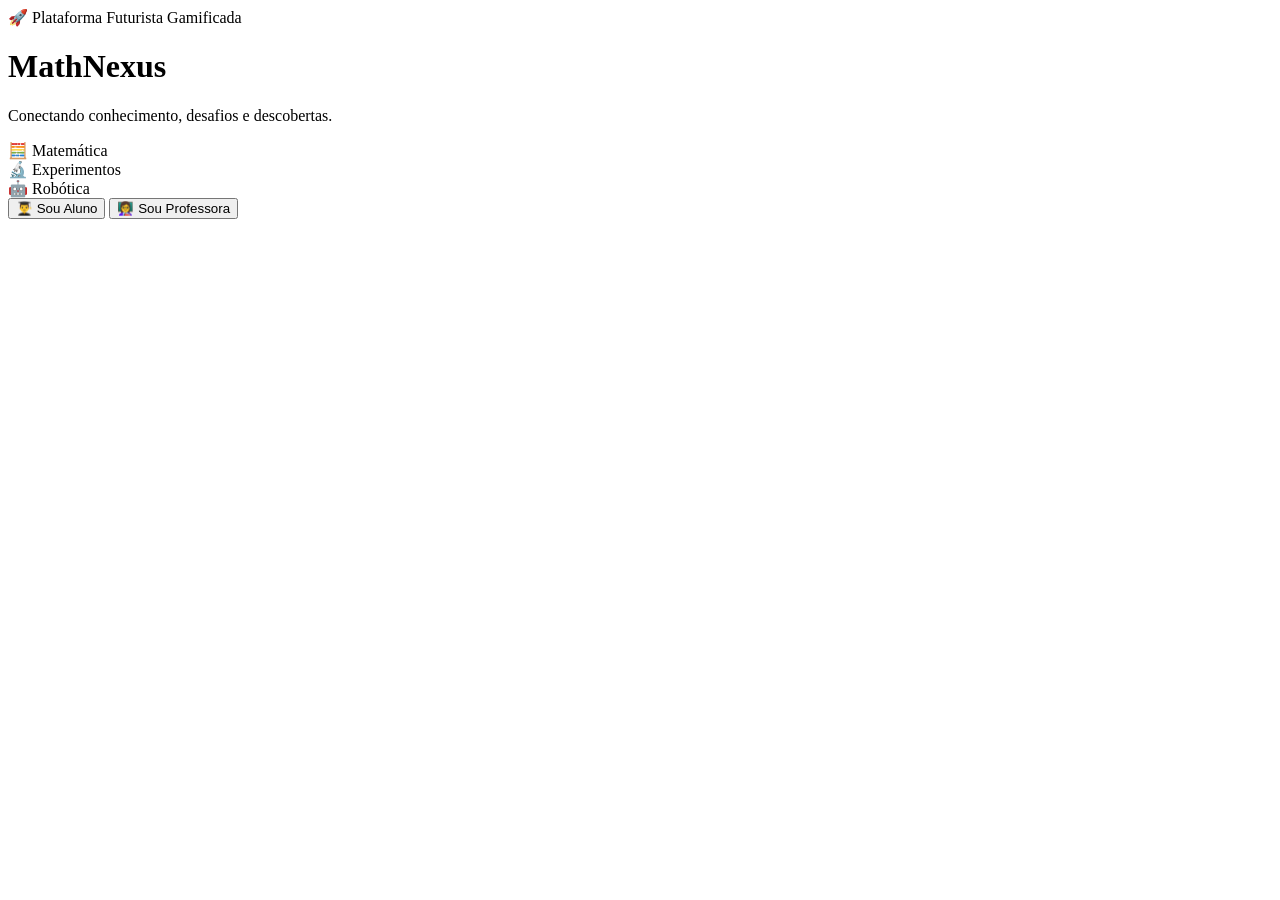
==== index.html @ cea9240c "Add initial HTML structure for MathNexus" ====
<!DOCTYPE html>
<html lang="pt-BR">
<head>
    <meta charset="UTF-8">
    <meta name="viewport" content="width=device-width, initial-scale=1.0">
    <title>MathNexus</title>

    <link rel="stylesheet" href="style.css">

    <meta name="theme-color" content="#050505">
</head>

<body>

    <div class="background"></div>

    <main class="container">

        <div class="card">

            <div class="badge">
                🚀 Plataforma Futurista Gamificada
            </div>

            <h1>
                Math<span>Nexus</span>
            </h1>

            <p class="subtitle">
                Conectando conhecimento,
                desafios e descobertas.
            </p>

            <div class="areas">

                <div class="area">
                    🧮 Matemática
                </div>

                <div class="area">
                    🔬 Experimentos
                </div>

                <div class="area">
                    🤖 Robótica
                </div>

            </div>

            <div class="buttons">

                <button class="btn aluno">
                    👨‍🎓 Sou Aluno
                </button>

                <button class="btn professor">
                    👩‍🏫 Sou Professora
                </button>

            </div>

        </div>

    </main>

</body>
</html>
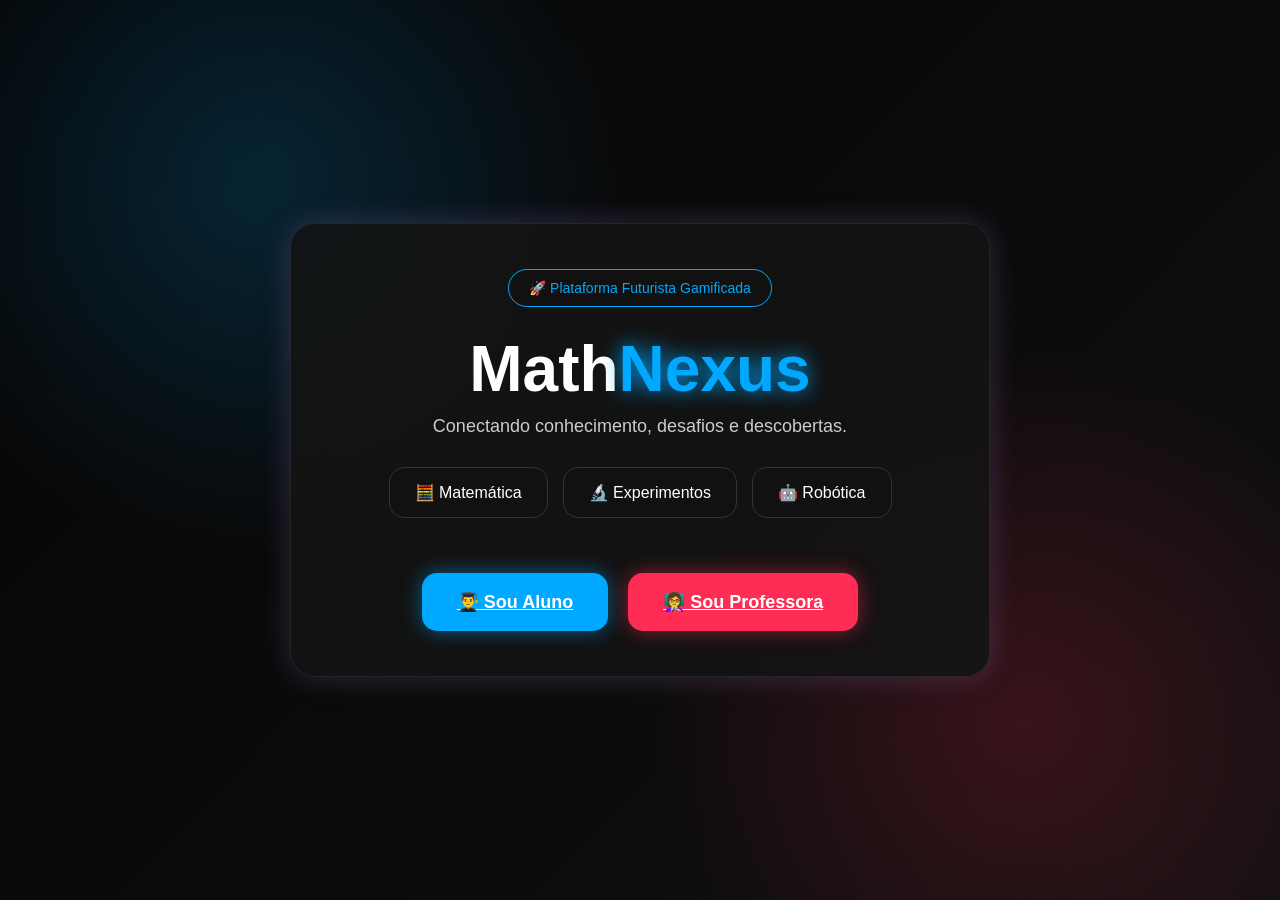
==== commit 150ee8c8: "Update index.html" ====
--- a/index.html
+++ b/index.html
@@ -49,13 +49,13 @@
 
             <div class="buttons">
 
-                <button class="btn aluno">
-                    👨‍🎓 Sou Aluno
-                </button>
+                <a href="aluno.html" class="btn aluno">
+    👨‍🎓 Sou Aluno
+</a>
 
-                <button class="btn professor">
-                    👩‍🏫 Sou Professora
-                </button>
+<a href="professor-login.html" class="btn professor">
+    👩‍🏫 Sou Professora
+</a>
 
             </div>
 
--- a/style.css
+++ b/style.css
@@ -0,0 +1,222 @@
+*{
+    margin:0;
+    padding:0;
+    box-sizing:border-box;
+    font-family:Arial, Helvetica, sans-serif;
+}
+
+body{
+    background:#050505;
+    color:white;
+    min-height:100vh;
+    overflow-x:hidden;
+}
+
+.background{
+    position:fixed;
+    width:100%;
+    height:100%;
+    background:
+        radial-gradient(circle at 20% 20%, rgba(0,168,255,.18), transparent 30%),
+        radial-gradient(circle at 80% 80%, rgba(255,45,85,.18), transparent 30%),
+        linear-gradient(135deg, #050505, #101010);
+    z-index:-1;
+}
+
+.container{
+    display:flex;
+    justify-content:center;
+    align-items:center;
+    min-height:100vh;
+    padding:20px;
+}
+
+.card{
+    width:100%;
+    max-width:700px;
+    background:rgba(20,20,20,.88);
+    border:1px solid rgba(255,255,255,.08);
+    border-radius:25px;
+    padding:45px;
+    backdrop-filter:blur(20px);
+    box-shadow:
+        0 0 30px rgba(0,168,255,.18),
+        0 0 30px rgba(255,45,85,.18);
+    text-align:center;
+}
+
+.badge{
+    display:inline-block;
+    background:#111;
+    border:1px solid #00a8ff;
+    color:#00a8ff;
+    padding:10px 20px;
+    border-radius:30px;
+    margin-bottom:25px;
+    font-size:14px;
+}
+
+h1{
+    font-size:64px;
+    font-weight:900;
+    margin-bottom:10px;
+}
+
+h1 span{
+    color:#00a8ff;
+    text-shadow:0 0 20px #00a8ff;
+}
+
+.subtitle{
+    color:#cccccc;
+    font-size:18px;
+    margin-bottom:30px;
+}
+
+.areas{
+    display:flex;
+    gap:15px;
+    justify-content:center;
+    flex-wrap:wrap;
+    margin-bottom:35px;
+}
+
+.area{
+    background:#111;
+    border:1px solid #333;
+    padding:15px 25px;
+    border-radius:15px;
+    transition:.3s;
+}
+
+.area:hover{
+    border-color:#00a8ff;
+    transform:translateY(-5px);
+}
+
+.buttons{
+    display:flex;
+    justify-content:center;
+    gap:20px;
+    flex-wrap:wrap;
+}
+
+.btn{
+    border:none;
+    padding:18px 35px;
+    border-radius:15px;
+    font-size:18px;
+    font-weight:bold;
+    cursor:pointer;
+    transition:.3s;
+    margin-top:20px;
+}
+
+.aluno{
+    background:#00a8ff;
+    color:white;
+    box-shadow:0 0 20px rgba(0,168,255,.5);
+}
+
+.professor{
+    background:#ff2d55;
+    color:white;
+    box-shadow:0 0 20px rgba(255,45,85,.5);
+}
+
+.btn:hover{
+    transform:translateY(-5px) scale(1.03);
+}
+
+.campo{
+    width:100%;
+    padding:16px;
+    margin:10px 0;
+    border-radius:14px;
+    border:1px solid #333;
+    background:#101010;
+    color:white;
+    font-size:16px;
+    outline:none;
+}
+
+.campo:focus{
+    border-color:#00a8ff;
+    box-shadow:0 0 15px rgba(0,168,255,.4);
+}
+
+.titulo{
+    margin-top:25px;
+    margin-bottom:15px;
+    color:#ffffff;
+}
+
+.avatares{
+    display:flex;
+    justify-content:center;
+    flex-wrap:wrap;
+    gap:12px;
+}
+
+.avatar{
+    width:55px;
+    height:55px;
+    border-radius:15px;
+    border:1px solid #333;
+    background:#111;
+    font-size:26px;
+    cursor:pointer;
+    transition:.3s;
+}
+
+.avatar:hover,
+.avatar.ativo{
+    border-color:#00a8ff;
+    transform:scale(1.1);
+    box-shadow:0 0 15px rgba(0,168,255,.5);
+}
+
+.cores{
+    display:flex;
+    justify-content:center;
+    gap:15px;
+    margin-bottom:10px;
+}
+
+.cor{
+    width:38px;
+    height:38px;
+    border-radius:50%;
+    border:2px solid white;
+    cursor:pointer;
+    transition:.3s;
+}
+
+.cor:hover,
+.cor.ativa{
+    transform:scale(1.15);
+    box-shadow:0 0 15px white;
+}
+
+.azul{ background:#00a8ff; }
+.vermelho{ background:#ff2d55; }
+.verde{ background:#00ff88; }
+.amarelo{ background:#ffd500; }
+
+@media(max-width:700px){
+    h1{
+        font-size:44px;
+    }
+
+    .card{
+        padding:28px;
+    }
+
+    .buttons{
+        flex-direction:column;
+    }
+
+    .btn{
+        width:100%;
+    }
+}
